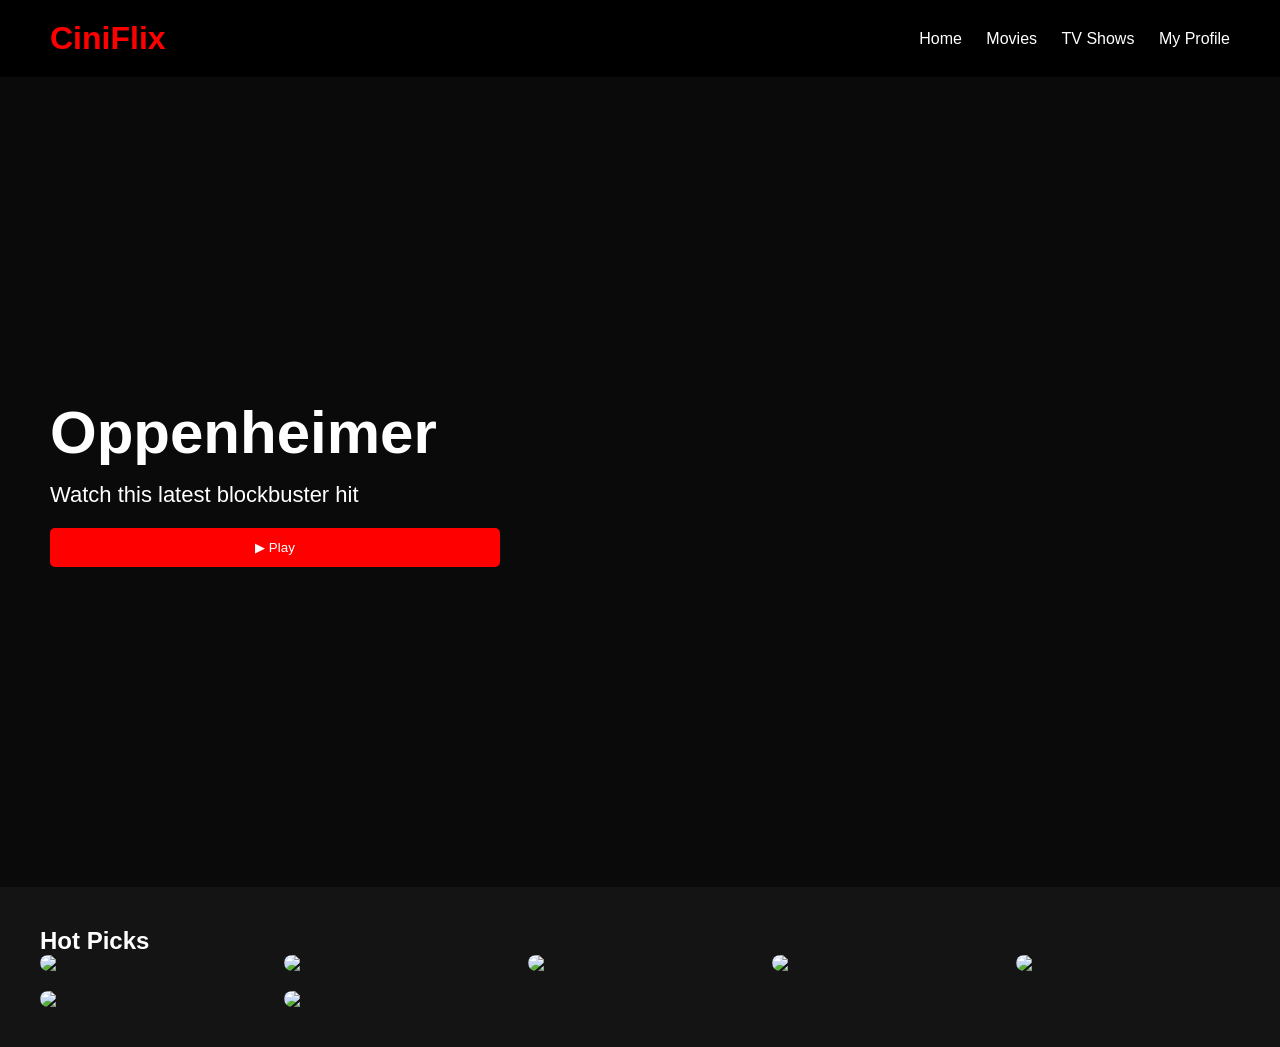
==== Downloads/index.html @ c4a49f19 "Initial commit" ====
<!DOCTYPE html>
<html lang="en">
<head>
    <meta charset="UTF-8">
    <meta name="viewport" content="width=device-width, initial-scale=1.0">
    <title>CiniFlix</title>
    <link rel="stylesheet" href="style.css">
</head>
<body>
    <header>
        <div class="logo">
            CiniFlix
        </div>
    <nav>
        <a href="index.html">Home</a>
        <a href="movies.html">Movies</a>
        <a href="#">TV Shows</a>
        <a href="#">My Profile</a>
    </nav>
    </header>
    <section class="hero">
        <video autoplay muted loop playsinline class="hero-video">
        <source src="assets/video1.mp4" type="video/mp4">
        </video>
        <div class="overlay"></div>
        <div class="hero-content">
            <h1 id="title">Oppenheimer</h1>
            <p>
                Watch this latest blockbuster hit
            </p>
            <button class="play-btn">
               &#9654; Play
            </button>
        </div>
    </section>
<main>
    <h2>Hot Picks</h2>
    <div class="movie-grid">
        <img src="assets/Avatar.jpg" class="movie-card">
        <img src="assets/Johnwick.jpg" class="movie-card">
        <img src="assets/darkknight.jpg" class="movie-card">
        <img src="assets/1917.jpg" class="movie-card">
        <img src="assets/archer.jpg" class="movie-card">
        <img src="assets/avengers.jpg" class="movie-card">
        <img src="assets/passion.jpg" class="movie-card">
    </div>
</main>
<script src="script.js"></script>
</body>
</html>
---- Downloads/style.css ----
*{
    margin:0;
    padding:0;
    box-sizing:border-box;
}

body{
    background:#141414;
    color:white;
    font-family:Arial,sans-serif;
}

header{
    display:flex;
    justify-content:space-between;
    align-items:center;
    padding:20px 50px;
    background:black;
}

.logo{
    color:red;
    font-size:32px;
    font-weight:bold;
}

nav a{
    color:white;
    text-decoration:none;
    margin-left:20px;
}

.hero{
    position:relative;
    height:90vh;
    overflow:hidden;
}

.hero-video{
    position:absolute;
    top:0;
    left:0;

    width:100%;
    height:100%;

    object-fit:cover;

    z-index:1;
}

.overlay{
    position:absolute;

    width:100%;
    height:100%;

    background:rgba(0,0,0,0.5);

    z-index:2;
}

.hero-content{
    position:relative;
    z-index:3;

    padding-left:50px;

    height:100%;

    display:flex;
    flex-direction:column;
    justify-content:center;

    max-width:600px;
}

.hero-content h1{
    font-size:70px;
    margin-bottom:20px;
}

.hero-content p{
    font-size:22px;
    margin-bottom:25px;
}

.hero-content{
    max-width:500px;
}

.hero h1{
    font-size:60px;
    margin-bottom:15px;
}

.hero p{
    margin-bottom:20px;
}

.play-btn{
    background:red;
    color:white;
    border:none;
    padding:12px 30px;
    border-radius:5px;
    cursor:pointer;
}

main{
    padding:40px;
}

.movie-grid{

    display:grid;

    grid-template-columns:
    repeat(auto-fit,minmax(220px,1fr));

    gap:20px;
}

.movie-card{

    width:100%;
    border-radius:10px;

    transition:0.3s;
}

.movie-card:hover{

    transform:scale(1.08);

    cursor:pointer;
}
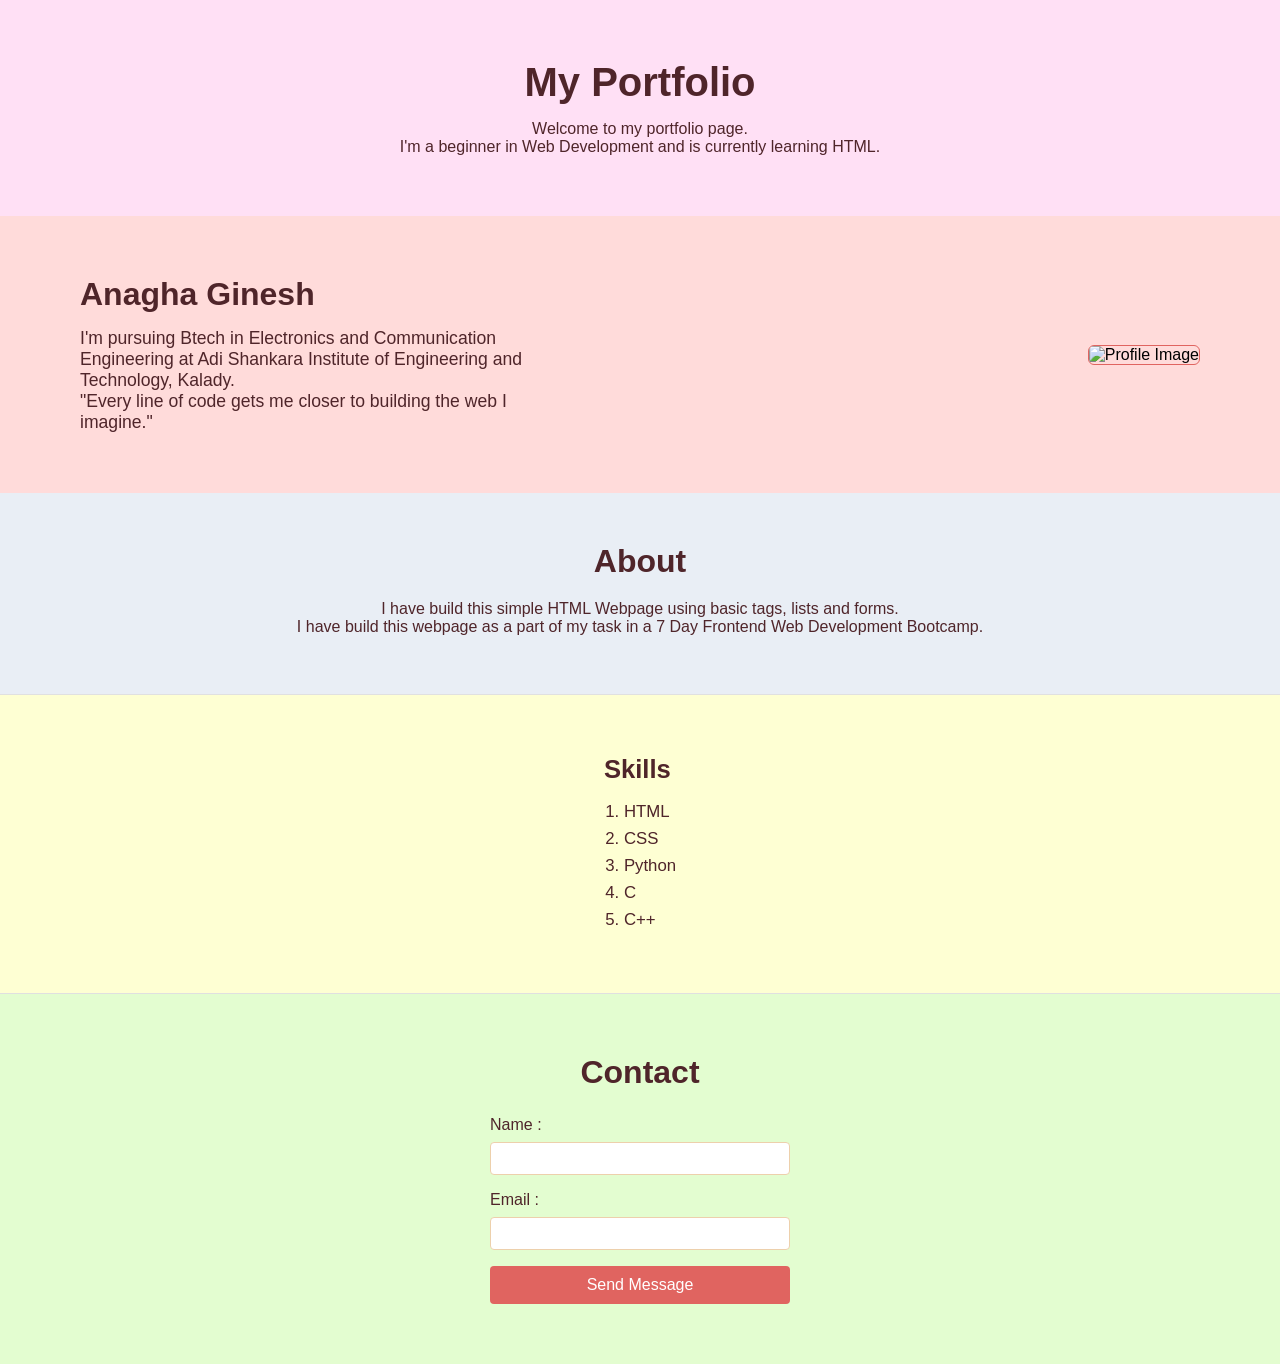
==== commit 953d76e2: "Initial commit" ====
--- a/Downloads/index.html
+++ b/Downloads/index.html
@@ -1,50 +1,53 @@
 <!DOCTYPE html>
 <html lang="en">
 <head>
-    <meta charset="UTF-8">
-    <meta name="viewport" content="width=device-width, initial-scale=1.0">
-    <title>CiniFlix</title>
-    <link rel="stylesheet" href="style.css">
+  <meta charset="UTF-8">
+  <title>My Portfolio</title>
+  <link rel="stylesheet" href="style.css">
 </head>
 <body>
-    <header>
-        <div class="logo">
-            CiniFlix
-        </div>
-    <nav>
-        <a href="index.html">Home</a>
-        <a href="movies.html">Movies</a>
-        <a href="#">TV Shows</a>
-        <a href="#">My Profile</a>
-    </nav>
-    </header>
-    <section class="hero">
-        <video autoplay muted loop playsinline class="hero-video">
-        <source src="assets/video1.mp4" type="video/mp4">
-        </video>
-        <div class="overlay"></div>
-        <div class="hero-content">
-            <h1 id="title">Oppenheimer</h1>
-            <p>
-                Watch this latest blockbuster hit
-            </p>
-            <button class="play-btn">
-               &#9654; Play
-            </button>
-        </div>
-    </section>
-<main>
-    <h2>Hot Picks</h2>
-    <div class="movie-grid">
-        <img src="assets/Avatar.jpg" class="movie-card">
-        <img src="assets/Johnwick.jpg" class="movie-card">
-        <img src="assets/darkknight.jpg" class="movie-card">
-        <img src="assets/1917.jpg" class="movie-card">
-        <img src="assets/archer.jpg" class="movie-card">
-        <img src="assets/avengers.jpg" class="movie-card">
-        <img src="assets/passion.jpg" class="movie-card">
+
+  <section class="header">
+    <h1>My Portfolio</h1>
+    <p>Welcome to my portfolio page. <br>
+      I'm a beginner in Web Development and is currently learning HTML.</p>
+  </section>
+  <section class="profile">
+    <div class="profile-text">
+      <h2>Anagha Ginesh</h2>
+      <p>I'm pursuing Btech in Electronics and Communication Engineering at Adi Shankara Institute of Engineering and Technology, Kalady.</p>
+      <p>"Every line of code gets me closer to building the web I imagine."</p>
+
     </div>
-</main>
-<script src="script.js"></script>
+ <div class="profile-image">
+<img src="image.JPG" alt="Profile Image">
+</div>
+</section>
+<section class="about">
+<h2>About</h2>
+<p>I have build this simple HTML Webpage using basic tags, lists and forms.<br>I have build this webpage as a part of my task in a 7 Day Frontend Web Development Bootcamp.</p>
+</section>
+<section class="projects-skills">
+<div class="skills">
+<h2>Skills</h2>
+<ol>
+<li>HTML</li>
+<li>CSS</li>
+<li>Python</li>
+<li>C</li>
+<li>C++</li>
+</ol>
+</div>
+</section>
+<section class="contact">
+<h2>Contact</h2>
+<form>
+<label for="name">Name :</label><br>
+<input type="text" id="name" name="name"><br>
+<label for="email">Email :</label><br>
+<input type="email" id="email" name="email"><br>
+<button type="submit">Send Message</button>
+</form>
+</section>
 </body>
 </html>
--- a/Downloads/style.css
+++ b/Downloads/style.css
@@ -1,137 +1,122 @@
-*{
-    margin:0;
-    padding:0;
-    box-sizing:border-box;
+* {
+margin: 0;
+padding: 0;
+box-sizing: border-box;
+font-family:'Gill Sans', 'Gill Sans MT', Calibri, 'Trebuchet MS', sans-serif;
 }
-
-body{
-    background:#141414;
-    color:white;
-    font-family:Arial,sans-serif;
+.header {
+background-color: #ffe0f5;
+color: #4f252a;
+text-align: center;
+padding: 60px 20px;
 }
-
-header{
-    display:flex;
-    justify-content:space-between;
-    align-items:center;
-    padding:20px 50px;
-    background:black;
+.header h1 {
+font-size: 2.5rem;
+margin-bottom: 15px;
 }
-
-.logo{
-    color:red;
-    font-size:32px;
-    font-weight:bold;
+.header p {
+color: #4f252a;
 }
-
-nav a{
-    color:white;
-    text-decoration:none;
-    margin-left:20px;
+.profile {
+background-color: #ffdbda;
+display: flex;
+flex-wrap: wrap;
+justify-content: space-between;
+align-items: center;
+padding: 60px 80px;
 }
-
-.hero{
-    position:relative;
-    height:90vh;
-    overflow:hidden;
+.profile-text {
+max-width: 500px;
+align-content: center;
 }
-
-.hero-video{
-    position:absolute;
-    top:0;
-    left:0;
-
-    width:100%;
-    height:100%;
-
-    object-fit:cover;
-
-    z-index:1;
+.profile-text h2 {
+font-size: 2rem;
+margin-bottom: 15px;
+color: #4f252a;
 }
-
-.overlay{
-    position:absolute;
-
-    width:100%;
-    height:100%;
-
-    background:rgba(0,0,0,0.5);
-
-    z-index:2;
+.profile-text p {
+font-size: 1.1rem;
+color: #4f252a;
 }
-
-.hero-content{
-    position:relative;
-    z-index:3;
-
-    padding-left:50px;
-
-    height:100%;
-
-    display:flex;
-    flex-direction:column;
-    justify-content:center;
-
-    max-width:600px;
+.profile-image img {
+width: 300px;
+max-width: 100%;
+border-radius: 6px;
+border: 1px solid #e06460;
 }
-
-.hero-content h1{
-    font-size:70px;
-    margin-bottom:20px;
+.about {
+background-color: #e9eef5;
+text-align: center;
+padding: 50px 20px;
 }
-
-.hero-content p{
-    font-size:22px;
-    margin-bottom:25px;
+.about h2 {
+margin-bottom: 20px;
+font-size: 2rem;
+color: #4f252a;
 }
-
-.hero-content{
-    max-width:500px;
+.about p {
+font-size: 1rem;
+color: #4f252a;
+margin-bottom: 8px;
 }
-
-.hero h1{
-    font-size:60px;
-    margin-bottom:15px;
+.projects-skills {
+background-color: #feffd3;
+display: flex;
+flex-wrap: wrap;
+justify-content: space-around;
+padding: 60px 80px;
+border-top: 1px solid #e0e0e0;
+border-bottom: 1px solid #e0e0e0;
 }
-
-.hero p{
-    margin-bottom:20px;
+.projects h2,
+.skills h2 {
+margin-bottom: 15px;
+font-size: 1.6rem;
+color: #4f252a;
 }
-
-.play-btn{
-    background:red;
-    color:white;
-    border:none;
-    padding:12px 30px;
-    border-radius:5px;
-    cursor:pointer;
+.projects ul,
+.skills ol {
+margin-left: 20px;
+font-size: 1.05rem;
+line-height: 1.6;
+color: #4f252a;
 }
-
-main{
-    padding:40px;
+.contact {
+background-color: #e3fdd0;
+text-align: center;
+padding: 60px 20px;
 }
-
-.movie-grid{
-
-    display:grid;
-
-    grid-template-columns:
-    repeat(auto-fit,minmax(220px,1fr));
-
-    gap:20px;
+.contact h2 {
+font-size: 2rem;
+margin-bottom: 25px;
+color: #4f252a;
 }
-
-.movie-card{
-
-    width:100%;
-    border-radius:10px;
-
-    transition:0.3s;
+.contact form {
+display: inline-block;
+text-align: left;
 }
-
-.movie-card:hover{
-
-    transform:scale(1.08);
-
-    cursor:pointer;
+.contact label {
+font-size: 1rem;
+color: #4f252a;
+}
+.contact input {
+width: 300px;
+padding: 8px;
+margin: 8px 0 16px 0;
+border: 1px solid #edd0ac;
+border-radius: 4px;
+background-color: #ffffff;
+}
+.contact button {
+width: 100%;
+padding: 10px;
+background-color: #e06460;
+color: #fff;
+border: none;
+border-radius: 4px;
+cursor: pointer;
+font-size: 1rem;
+}
+.contact button:hover {
+background-color: #fbc3b6;
 }
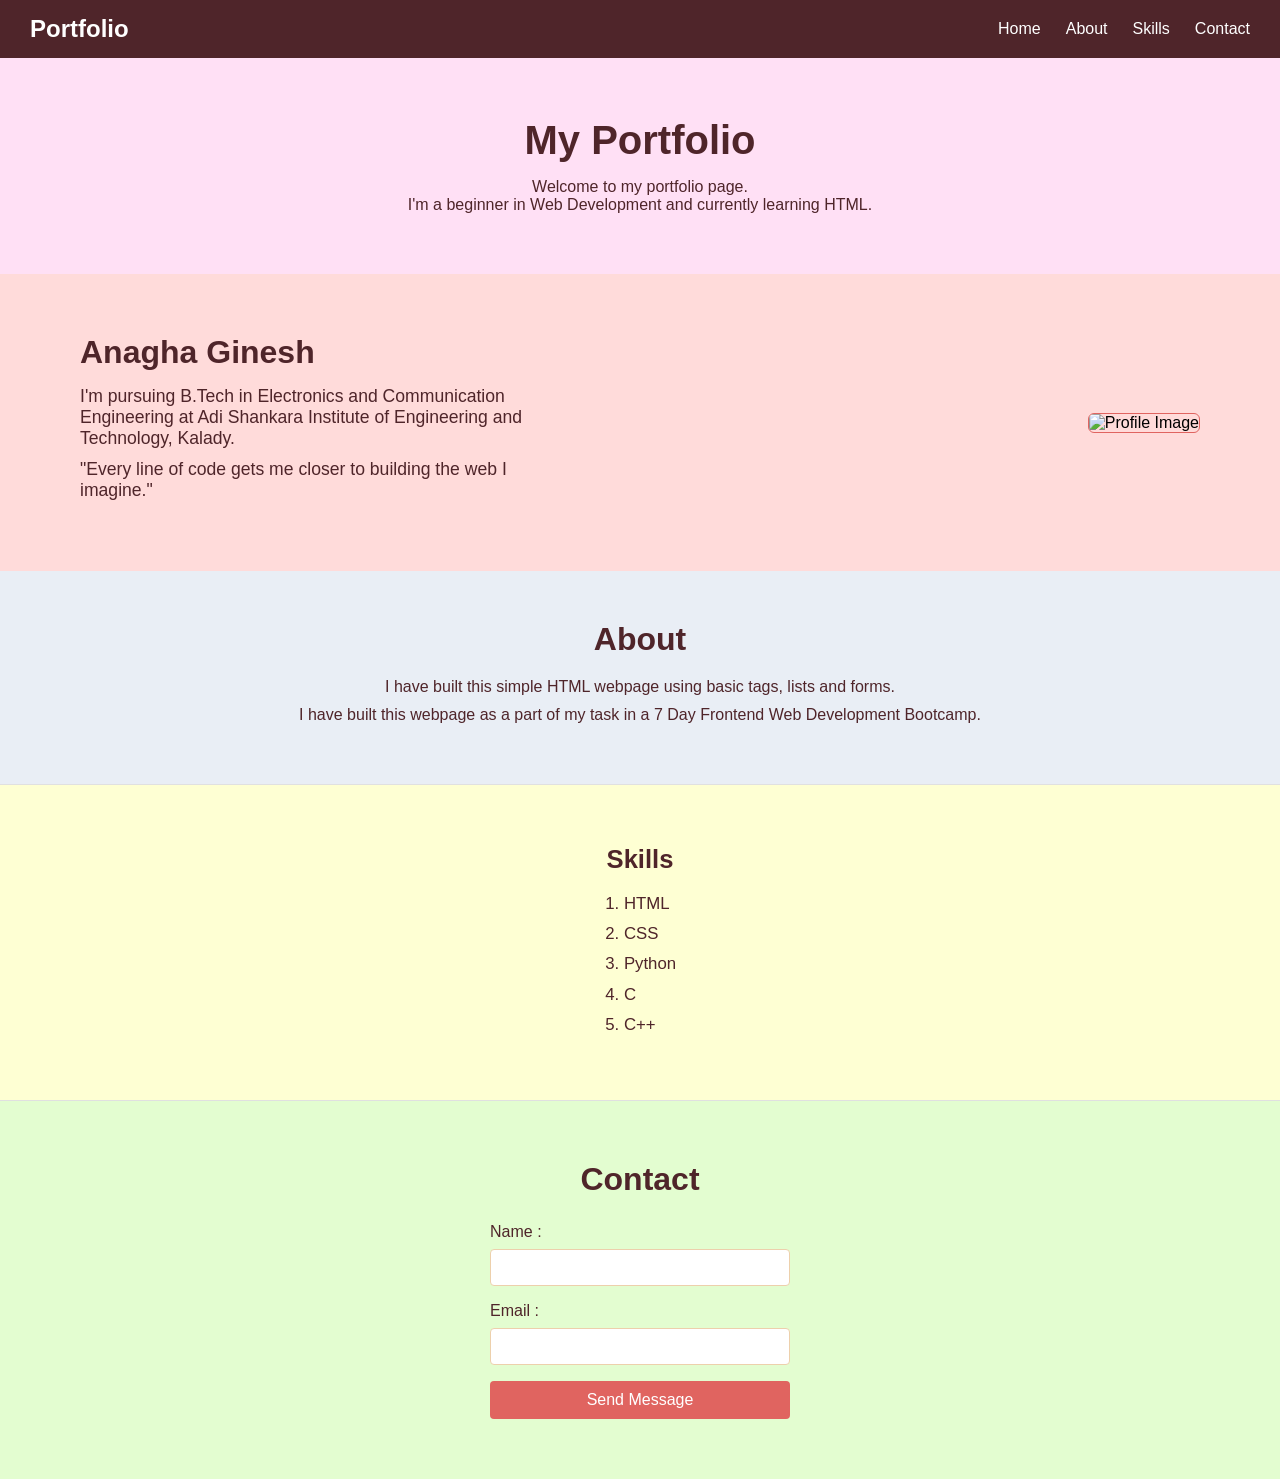
==== commit 63446c25: "Initial commit" ====
--- a/Downloads/index.html
+++ b/Downloads/index.html
@@ -1,53 +1,138 @@
 <!DOCTYPE html>
 <html lang="en">
 <head>
-  <meta charset="UTF-8">
-  <title>My Portfolio</title>
-  <link rel="stylesheet" href="style.css">
+    <meta charset="UTF-8">
+    <meta name="viewport" content="width=device-width, initial-scale=1.0">
+    <title>My Portfolio</title>
+    <link rel="stylesheet" href="style.css">
 </head>
+
 <body>
 
-  <section class="header">
-    <h1>My Portfolio</h1>
-    <p>Welcome to my portfolio page. <br>
-      I'm a beginner in Web Development and is currently learning HTML.</p>
-  </section>
-  <section class="profile">
-    <div class="profile-text">
-      <h2>Anagha Ginesh</h2>
-      <p>I'm pursuing Btech in Electronics and Communication Engineering at Adi Shankara Institute of Engineering and Technology, Kalady.</p>
-      <p>"Every line of code gets me closer to building the web I imagine."</p>
+    <!-- Navbar -->
+    <nav class="navbar">
+        <div class="logo">Portfolio</div>
 
-    </div>
- <div class="profile-image">
-<img src="image.JPG" alt="Profile Image">
-</div>
-</section>
-<section class="about">
-<h2>About</h2>
-<p>I have build this simple HTML Webpage using basic tags, lists and forms.<br>I have build this webpage as a part of my task in a 7 Day Frontend Web Development Bootcamp.</p>
-</section>
-<section class="projects-skills">
-<div class="skills">
-<h2>Skills</h2>
-<ol>
-<li>HTML</li>
-<li>CSS</li>
-<li>Python</li>
-<li>C</li>
-<li>C++</li>
-</ol>
-</div>
-</section>
-<section class="contact">
-<h2>Contact</h2>
-<form>
-<label for="name">Name :</label><br>
-<input type="text" id="name" name="name"><br>
-<label for="email">Email :</label><br>
-<input type="email" id="email" name="email"><br>
-<button type="submit">Send Message</button>
-</form>
-</section>
+        <ul class="nav-links" id="navLinks">
+            <li><a href="#home">Home</a></li>
+            <li><a href="#about">About</a></li>
+            <li><a href="#skills">Skills</a></li>
+            <li><a href="#contact">Contact</a></li>
+        </ul>
+
+        <div class="toggle-btn" onclick="toggleMenu()">
+            ☰
+        </div>
+    </nav>
+
+    <!-- Header -->
+    <section class="header" id="home">
+        <h1>My Portfolio</h1>
+
+        <p>
+            Welcome to my portfolio page.<br>
+            I'm a beginner in Web Development and currently learning HTML.
+        </p>
+    </section>
+
+    <!-- Profile -->
+    <section class="profile">
+
+        <div class="profile-text">
+            <h2>Anagha Ginesh</h2>
+
+            <p>
+                I'm pursuing B.Tech in Electronics and Communication Engineering
+                at Adi Shankara Institute of Engineering and Technology, Kalady.
+            </p>
+
+            <p>
+                "Every line of code gets me closer to building the web I imagine."
+            </p>
+        </div>
+
+        <div class="profile-image">
+            <img src="image.JPG" alt="Profile Image">
+        </div>
+
+    </section>
+
+    <!-- About -->
+    <section class="about" id="about">
+
+        <h2>About</h2>
+
+        <p>
+            I have built this simple HTML webpage using basic tags,
+            lists and forms.
+        </p>
+
+        <p>
+            I have built this webpage as a part of my task in a
+            7 Day Frontend Web Development Bootcamp.
+        </p>
+
+    </section>
+
+    <!-- Skills -->
+    <section class="projects-skills" id="skills">
+
+        <div class="skills">
+
+            <h2>Skills</h2>
+
+            <ol>
+                <li>HTML</li>
+                <li>CSS</li>
+                <li>Python</li>
+                <li>C</li>
+                <li>C++</li>
+            </ol>
+
+        </div>
+
+    </section>
+
+    <!-- Contact -->
+    <section class="contact" id="contact">
+
+        <h2>Contact</h2>
+
+        <form id="contactForm">
+
+            <label for="name">Name :</label><br>
+            <input type="text" id="name" name="name" required><br>
+
+            <label for="email">Email :</label><br>
+            <input type="email" id="email" name="email" required><br>
+
+            <button type="submit">Send Message</button>
+
+        </form>
+
+    </section>
+
+    <script>
+        function toggleMenu() {
+            document.getElementById("navLinks").classList.toggle("active");
+        }
+
+        document.getElementById("contactForm").addEventListener("submit", function (event) {
+
+            event.preventDefault();
+
+            const name = document.getElementById("name").value;
+            const email = document.getElementById("email").value;
+
+            alert(
+                "Details Submitted!\n\n" +
+                "Name: " + name +
+                "\nEmail: " + email
+            );
+
+            this.reset();
+        });
+    </script>
+
 </body>
 </html>
--- a/Downloads/style.css
+++ b/Downloads/style.css
@@ -1,122 +1,263 @@
 * {
-margin: 0;
-padding: 0;
-box-sizing: border-box;
-font-family:'Gill Sans', 'Gill Sans MT', Calibri, 'Trebuchet MS', sans-serif;
-}
+    margin: 0;
+    padding: 0;
+    box-sizing: border-box;
+    font-family: 'Gill Sans', 'Gill Sans MT', Calibri, 'Trebuchet MS', sans-serif;
+}
+
+/* Navbar */
+
+.navbar {
+    background-color: #4f252a;
+    color: white;
+    display: flex;
+    justify-content: space-between;
+    align-items: center;
+    padding: 15px 30px;
+    position: sticky;
+    top: 0;
+    z-index: 1000;
+}
+
+.logo {
+    font-size: 1.5rem;
+    font-weight: bold;
+}
+
+.nav-links {
+    list-style: none;
+    display: flex;
+}
+
+.nav-links li {
+    margin-left: 25px;
+}
+
+.nav-links a {
+    text-decoration: none;
+    color: white;
+    transition: 0.3s;
+}
+
+.nav-links a:hover {
+    color: #fbc3b6;
+}
+
+.toggle-btn {
+    display: none;
+    font-size: 1.8rem;
+    cursor: pointer;
+}
+
+/* Header */
+
 .header {
-background-color: #ffe0f5;
-color: #4f252a;
-text-align: center;
-padding: 60px 20px;
-}
+    background-color: #ffe0f5;
+    color: #4f252a;
+    text-align: center;
+    padding: 60px 20px;
+}
+
 .header h1 {
-font-size: 2.5rem;
-margin-bottom: 15px;
-}
+    font-size: 2.5rem;
+    margin-bottom: 15px;
+}
+
 .header p {
-color: #4f252a;
-}
+    color: #4f252a;
+}
+
+/* Profile */
+
 .profile {
-background-color: #ffdbda;
-display: flex;
-flex-wrap: wrap;
-justify-content: space-between;
-align-items: center;
-padding: 60px 80px;
-}
+    background-color: #ffdbda;
+    display: flex;
+    flex-wrap: wrap;
+    justify-content: space-between;
+    align-items: center;
+    padding: 60px 80px;
+}
+
 .profile-text {
-max-width: 500px;
-align-content: center;
-}
+    max-width: 500px;
+}
+
 .profile-text h2 {
-font-size: 2rem;
-margin-bottom: 15px;
-color: #4f252a;
-}
+    font-size: 2rem;
+    margin-bottom: 15px;
+    color: #4f252a;
+}
+
 .profile-text p {
-font-size: 1.1rem;
-color: #4f252a;
-}
+    font-size: 1.1rem;
+    color: #4f252a;
+    margin-bottom: 10px;
+}
+
 .profile-image img {
-width: 300px;
-max-width: 100%;
-border-radius: 6px;
-border: 1px solid #e06460;
-}
+    width: 300px;
+    max-width: 100%;
+    border-radius: 6px;
+    border: 1px solid #e06460;
+}
+
+/* About */
+
 .about {
-background-color: #e9eef5;
-text-align: center;
-padding: 50px 20px;
-}
+    background-color: #e9eef5;
+    text-align: center;
+    padding: 50px 20px;
+}
+
 .about h2 {
-margin-bottom: 20px;
-font-size: 2rem;
-color: #4f252a;
-}
+    margin-bottom: 20px;
+    font-size: 2rem;
+    color: #4f252a;
+}
+
 .about p {
-font-size: 1rem;
-color: #4f252a;
-margin-bottom: 8px;
-}
+    font-size: 1rem;
+    color: #4f252a;
+    margin-bottom: 10px;
+}
+
+/* Skills */
+
 .projects-skills {
-background-color: #feffd3;
-display: flex;
-flex-wrap: wrap;
-justify-content: space-around;
-padding: 60px 80px;
-border-top: 1px solid #e0e0e0;
-border-bottom: 1px solid #e0e0e0;
-}
-.projects h2,
+    background-color: #feffd3;
+    display: flex;
+    justify-content: center;
+    padding: 60px 80px;
+    border-top: 1px solid #e0e0e0;
+    border-bottom: 1px solid #e0e0e0;
+}
+
 .skills h2 {
-margin-bottom: 15px;
-font-size: 1.6rem;
-color: #4f252a;
-}
-.projects ul,
+    margin-bottom: 15px;
+    font-size: 1.6rem;
+    color: #4f252a;
+    text-align: center;
+}
+
 .skills ol {
-margin-left: 20px;
-font-size: 1.05rem;
-line-height: 1.6;
-color: #4f252a;
-}
+    margin-left: 20px;
+    font-size: 1.05rem;
+    line-height: 1.8;
+    color: #4f252a;
+}
+
+/* Contact */
+
 .contact {
-background-color: #e3fdd0;
-text-align: center;
-padding: 60px 20px;
-}
+    background-color: #e3fdd0;
+    text-align: center;
+    padding: 60px 20px;
+}
+
 .contact h2 {
-font-size: 2rem;
-margin-bottom: 25px;
-color: #4f252a;
-}
+    font-size: 2rem;
+    margin-bottom: 25px;
+    color: #4f252a;
+}
+
 .contact form {
-display: inline-block;
-text-align: left;
-}
+    display: inline-block;
+    text-align: left;
+}
+
 .contact label {
-font-size: 1rem;
-color: #4f252a;
-}
+    color: #4f252a;
+    font-size: 1rem;
+}
+
 .contact input {
-width: 300px;
-padding: 8px;
-margin: 8px 0 16px 0;
-border: 1px solid #edd0ac;
-border-radius: 4px;
-background-color: #ffffff;
-}
+    width: 300px;
+    padding: 10px;
+    margin: 8px 0 16px;
+    border: 1px solid #edd0ac;
+    border-radius: 4px;
+    background-color: white;
+}
+
 .contact button {
-width: 100%;
-padding: 10px;
-background-color: #e06460;
-color: #fff;
-border: none;
-border-radius: 4px;
-cursor: pointer;
-font-size: 1rem;
-}
+    width: 100%;
+    padding: 10px;
+    background-color: #e06460;
+    color: white;
+    border: none;
+    border-radius: 4px;
+    cursor: pointer;
+    font-size: 1rem;
+}
+
 .contact button:hover {
-background-color: #fbc3b6;
+    background-color: #fbc3b6;
+}
+
+/* Responsive Design */
+
+@media screen and (max-width: 768px) {
+
+    /* Navbar */
+
+    .toggle-btn {
+        display: block;
+    }
+
+    .nav-links {
+        display: none;
+        flex-direction: column;
+        position: absolute;
+        top: 60px;
+        right: 0;
+        width: 200px;
+        background-color: #4f252a;
+        text-align: center;
+    }
+
+    .nav-links.active {
+        display: flex;
+    }
+
+    .nav-links li {
+        margin: 15px 0;
+    }
+
+    /* Sections */
+
+    .profile,
+    .projects-skills {
+        flex-direction: column;
+        padding: 30px 20px;
+        text-align: center;
+    }
+
+    .profile-text {
+        max-width: 100%;
+        margin-bottom: 20px;
+    }
+
+    .profile-image img {
+        width: 220px;
+    }
+
+    .header h1 {
+        font-size: 2rem;
+    }
+
+    .profile h2,
+    .about h2,
+    .skills h2,
+    .contact h2 {
+        font-size: 1.6rem;
+    }
+
+    .contact form {
+        width: 100%;
+        max-width: 350px;
+    }
+
+    .contact input {
+        width: 100%;
+    }
 }
